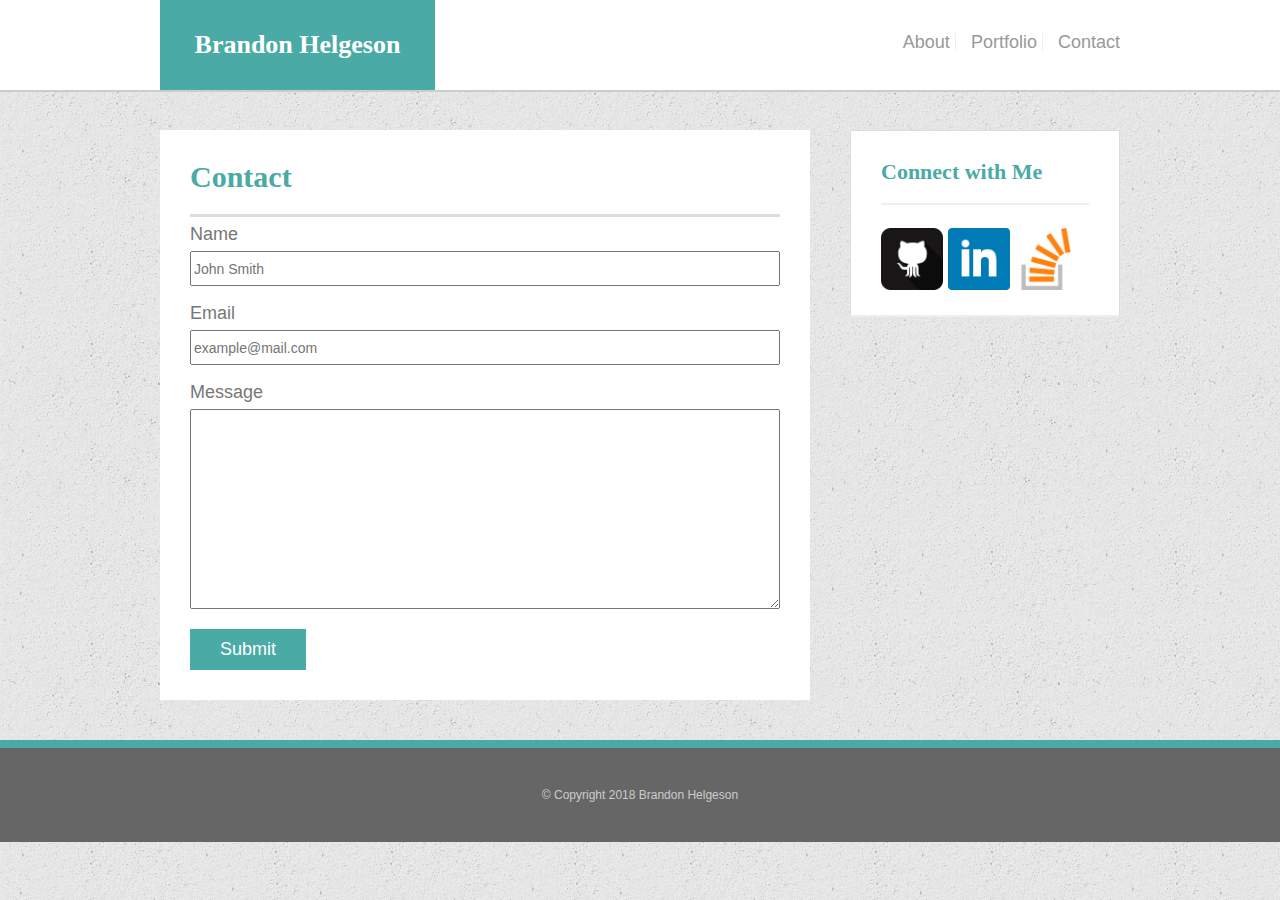
==== contact.html @ fdd1bf60 "pushing template files" ====
<!DOCTYPE html>
<html>

<head>
    <title>About Me</title>
    <link rel="stylesheet" type="text/css" href="assets/css/reset.css">
    <link rel="stylesheet" type="text/css" href="assets/css/style.css">
</head>

<body>
    <header id="masthead">
        <div class="container">
            <a href="index.html" id="logo">Brandon Helgeson</a>
            <nav>
                <a href="index.html">About</a>
                <a href="portfolio.html">Portfolio</a>
                <a href="contact.html">Contact</a>
            </nav>
        </div>
    </header>

<div id="main-container" class="container">

    <section class="main-section">
        <h1>Contact</h1>

        <form id="contact-form">
            <ul>
                <li>
                    <label for="name">Name</label>
                    <input type="text" 
                           name="name" 
                           id="name"
                           placeholder="John Smith" 
                           required="required">
                </li>
                <li>
                    <label for="email">Email</label>
                    <input type="text" 
                            name="email" 
                            id="email"
                            placeholder="example@mail.com" 
                            required="required">
                </li>
                <li>
                    <label for="message">Message</label>
                    <textarea id="message" 
                            name="message" 
                            required="required"></textarea>
                </li>
            </ul>
            
            <input type="submit" name="submit">
        </form>

    </section>

    <section class="sidebar">
        <div id="connect">
            <h2>Connect with Me</h2>
            <a href="https://github.com/B-Helgeson" target="_blank">
                <img src="assets/images/git.png" class="social" alt="Github"></a>
            <a href="https://www.linkedin.com/in/brandonhelgeson/" target="_blank">
                <img src="assets/images/link.png" class="social" alt="LinkedIn"></a>
            <a href="https://stackexchange.com/users/12876070/brandon-helgeson" target="_blank">
                <img src="assets/images/stack.png" class="social" alt="Stack Overflow"></a>
        </div>
    </section>

</div>

<footer>
    <div class="container">
        &copy; Copyright 2018 Brandon Helgeson
    </div>
</footer>

</body>

</html>
---- assets/css/style.css ----
/*global style*/

* {
  box-sizing: border-box;
}

body {
  background: url('../images/noisy.png');
  font-size: 18px;
  line-height: 34px;
  font-family: 'Arial', 'Helvetica Neue', Helvetica, sans-serif;
  color: #777;
}

.container {
    width: 100%;
    max-width: 960px;
    margin: 0 auto;
    clear: both;
}

h1,h2,h3,p{
    margin-bottom: 0;
}

p:last-child {
    margin-bottom: 0px;
}

h1,h2,h3 {
    font-family: 'Georgia', Times, Times New Roman, serif;
    font-weight: 700;
    color: #4aaaa5;
}

h1 {
    font-size: 30px;
    line-height: 49 px;
    border-bottom: 3px solid #ddd;
    padding-bottom: 20px; 
}

h2,h3{
    font-size: 22px;
}

/*header style*/
/*Need to correct last name overflow*/

#masthead {
    background: #fff;
    margin: 0 0 30px;
    z-index: 99;
    color: #fff;
    overflow: auto;
    border-bottom: 2px solid #ccc;
    position: fixed;   
    width: 100%;
}

#logo {
    width: 275px;
    height: 90px;
    background: #4aaaa5;
    float: left;
    font-family: 'Georgia', Times, Times New Roman, serif;
    text-align: center;
    line-height: 90px;
    color: #fff;
    font-weight: 700;
    font-size: 26px;
    text-decoration: none;
}

nav {
    float: right;
    margin-top: 25px;
}

nav a {
    color: #999;
    text-decoration: none;
    margin-left 15px;
    display: inline-block;
    border-left: 1px solid #efefef;
    padding-left: 15px;
    line-height: 18px;
}

nav a:first-child {
    border-left: 0 none;
}

/*Main Section*/
#main-container {
    padding-top: 130px;
}

.main-section {
    background: #fff;
    padding: 30px;
    margin: 0 0 40px 0;
    width: 100%;
    max-width: 650px;
    float: left;
    border: 1ps solid #ddd;
}

.auth-image {
    width: 200px;
    height: auto;
    margin-top: 10px;
    float: left;
    margin-right: 25px;
}

/*sidebar Connect With Me box*/
.sidebar {
    background: #fff;
    padding: 30px;
    width: 100%;
    max-width: 270px;
    float: right;
    border: 1px solid #ddd;
    margin-bottom: 20px;
}

h3, .sidebar, h2 {
    border-bottom: 2px solid #eee;
    padding-bottom: 20px;
    margin-bottom: 15px;
    line-height: 22px;
}

.social {
    width: 62px;
    height: 62px;
    margin-top: 8px;
    margin-right: 5px;
}

.social:last-child {
    margin-right: 0;
}

/*footer*/

footer {
    background: #666;
    color: #fff;
    padding: 30px 0;
    clear: both;
    border-top: 8px solid #4aaaa5;
    color: #ccc;
    font-size: 12px;
    text-align: center;
}

/*Portfolio Page*/

.work {
    width: 274px;
    overflow: auto;
    position: relative;
    float: left;
    margin: 20px 0 25px;
}

.work:nth-child(even) {
    margin-right: 40px;
}

.work img {
    width: 100%;
    border: 0 none;
    opacity: .8;
}

.work h3 {
    border-bottom: 0;
    background: #4aaaa5;
    color: #fff;
    text-align: center;
    position: absolute;
    bottom: 20px;
    padding 15px;
    width: 100%;
    line-height: 30px;
    margin-bottom: 0;
    font-weight: 300;
}

/* Contact Page Style */
 #contact-form ul {
     margin-bottom: 20px;
 }

 #contact-form li {
     margin-bottom: 10px;
 }

 label, input[type=text], input[type=email], textarea {
     display:block;
     width: 100%;
 }

 input[type=text], input[type=email], textarea {
    height: 35px;
    border: 1ps solid #ddd;
    padding 0 10px;
    font-size: 14px;
 }

 textarea {
     height: 200px
 }

 input[type=submit] {
     background: #4aaaa5;
     border: 0 none;
     color: #fff;
     font-size: 18px;
     padding: 10px 30px;
     cursor: pointer;
 }
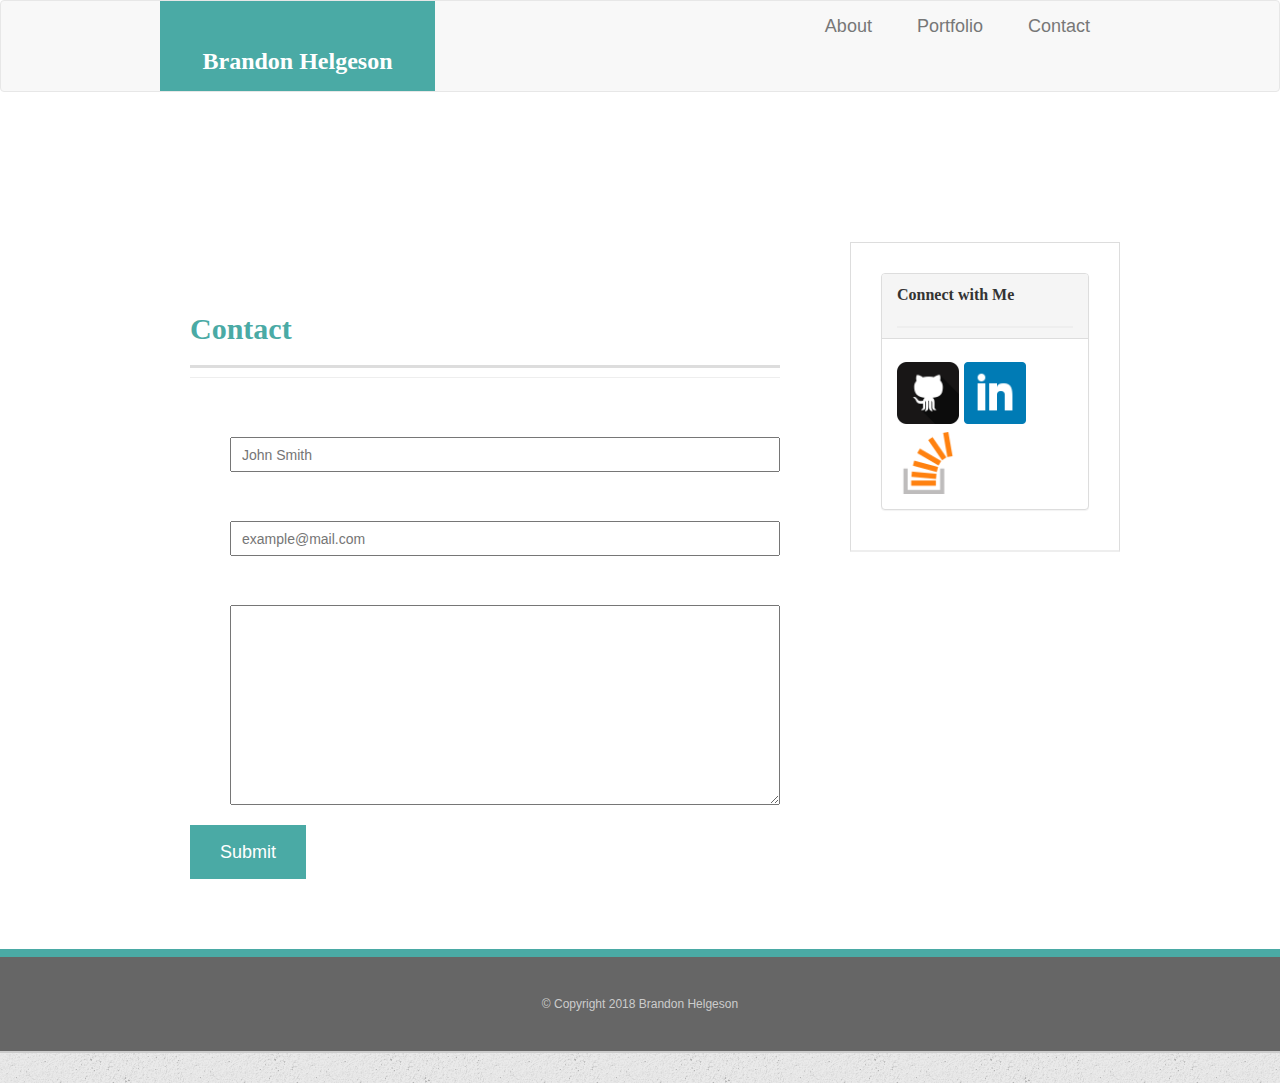
==== commit 1b3df3ca: "updated bootstrap portfolio" ====
--- a/contact.html
+++ b/contact.html
@@ -1,73 +1,88 @@
 <!DOCTYPE html>
 <html>
-
 <head>
     <title>About Me</title>
-    <link rel="stylesheet" type="text/css" href="assets/css/reset.css">
+    <link rel="stylesheet" type="text/css" href="assets/css/bootstrap.css">
+    <!-- Adding Bootstrap CSS Before Custom CSS, Using bootstrap source code for visibility -->
     <link rel="stylesheet" type="text/css" href="assets/css/style.css">
 </head>
 
-<body>
-    <header id="masthead">
-        <div class="container">
-            <a href="index.html" id="logo">Brandon Helgeson</a>
-            <nav>
-                <a href="index.html">About</a>
-                <a href="portfolio.html">Portfolio</a>
-                <a href="contact.html">Contact</a>
-            </nav>
+<!-- Bootstrap Navbar -->
+<header id="masthead">
+    <nav class="navbar navbar-default">
+        <div class="container-fluid container">
+            <!-- Brand and toggle get grouped for better mobile display -->
+            <div class="navbar-header">
+                <a class="navbar-brand" href="index.html" id="logo">Brandon Helgeson</a>
+            </div>
+
+            <!-- Collect the nav links, forms, and other content for toggling -->
+            <div class="collapse navbar-collapse" id="bs-example-navbar-collapse-1">
+                <ul class="nav navbar-nav navbar-right">
+                    <li>
+                        <a href="index.html">About</a>
+                    </li>
+                    <li>
+                        <a href="portfolio.html">Portfolio</a>
+                    </li>
+                    <li>
+                        <a href="contact.html">Contact</a>
+                    </li>
+                </ul>
+            </div>
+            <!-- /.navbar-collapse -->
         </div>
-    </header>
+        <!-- /.container-fluid -->
+    </nav>
 
 <div id="main-container" class="container">
-
-    <section class="main-section">
-        <h1>Contact</h1>
+<div class="row">
+    <section class="main-section col-sm-8">
+        <div class="page-header">
+            <h1>Contact</h1>
+        </div>
 
         <form id="contact-form">
             <ul>
                 <li>
                     <label for="name">Name</label>
-                    <input type="text" 
-                           name="name" 
-                           id="name"
-                           placeholder="John Smith" 
-                           required="required">
+                    <input type="text" name="name" id="name" placeholder="John Smith" required="required">
                 </li>
                 <li>
                     <label for="email">Email</label>
-                    <input type="text" 
-                            name="email" 
-                            id="email"
-                            placeholder="example@mail.com" 
-                            required="required">
+                    <input type="text" name="email" id="email" placeholder="example@mail.com" required="required">
                 </li>
                 <li>
                     <label for="message">Message</label>
-                    <textarea id="message" 
-                            name="message" 
-                            required="required"></textarea>
+                    <textarea id="message" name="message" required="required"></textarea>
                 </li>
             </ul>
-            
+
             <input type="submit" name="submit">
         </form>
-
     </section>
 
-    <section class="sidebar">
-        <div id="connect">
-            <h2>Connect with Me</h2>
-            <a href="https://github.com/B-Helgeson" target="_blank">
-                <img src="assets/images/git.png" class="social" alt="Github"></a>
-            <a href="https://www.linkedin.com/in/brandonhelgeson/" target="_blank">
-                <img src="assets/images/link.png" class="social" alt="LinkedIn"></a>
-            <a href="https://stackexchange.com/users/12876070/brandon-helgeson" target="_blank">
-                <img src="assets/images/stack.png" class="social" alt="Stack Overflow"></a>
-        </div>
-    </section>
-
+    <div class="sidebar col-sm-4">
+            <div id="connect">
+                <div class="panel panel-default">
+                    <div class="panel-heading">
+                        <h2 class="panel-title">Connect with Me</h2>
+                    </div>
+                    <div class="panel-body">
+                            <a href="https://github.com/B-Helgeson" target="_blank">
+                                <img src="assets/images/git.png" class="social" alt="Github"></a>
+                            <a href="https://www.linkedin.com/in/brandonhelgeson/" target="_blank">
+                                <img src="assets/images/link.png" class="social" alt="LinkedIn"></a>
+                            <a href="https://stackexchange.com/users/12876070/brandon-helgeson" target="_blank">
+                                <img src="assets/images/stack.png" class="social" alt="Stack Overflow"></a>
+                    </div>
+                </div>
+            </div>
+        </div> 
 </div>
+<!--closing row-->
+</div>
+<!--closing container-->
 
 <footer>
     <div class="container">
--- a/assets/css/style.css
+++ b/assets/css/style.css
@@ -54,8 +54,8 @@
     color: #fff;
     overflow: auto;
     border-bottom: 2px solid #ccc;
-    position: fixed;   
-    width: 100%;
+    /* position: fixed;    */
+    /* width: 100%; */
 }
 
 #logo {
@@ -68,19 +68,19 @@
     line-height: 90px;
     color: #fff;
     font-weight: 700;
-    font-size: 26px;
+    font-size: 24px;
     text-decoration: none;
 }
 
 nav {
-    float: right;
-    margin-top: 25px;
+    /* float: right; */
+    /* margin-top: 25px; */
 }
 
 nav a {
     color: #999;
     text-decoration: none;
-    margin-left 15px;
+    margin-left: 15px;
     display: inline-block;
     border-left: 1px solid #efefef;
     padding-left: 15px;
@@ -183,7 +183,7 @@
     text-align: center;
     position: absolute;
     bottom: 20px;
-    padding 15px;
+    padding: 15px;
     width: 100%;
     line-height: 30px;
     margin-bottom: 0;
@@ -207,7 +207,7 @@
  input[type=text], input[type=email], textarea {
     height: 35px;
     border: 1ps solid #ddd;
-    padding 0 10px;
+    padding: 0 10px;
     font-size: 14px;
  }
 
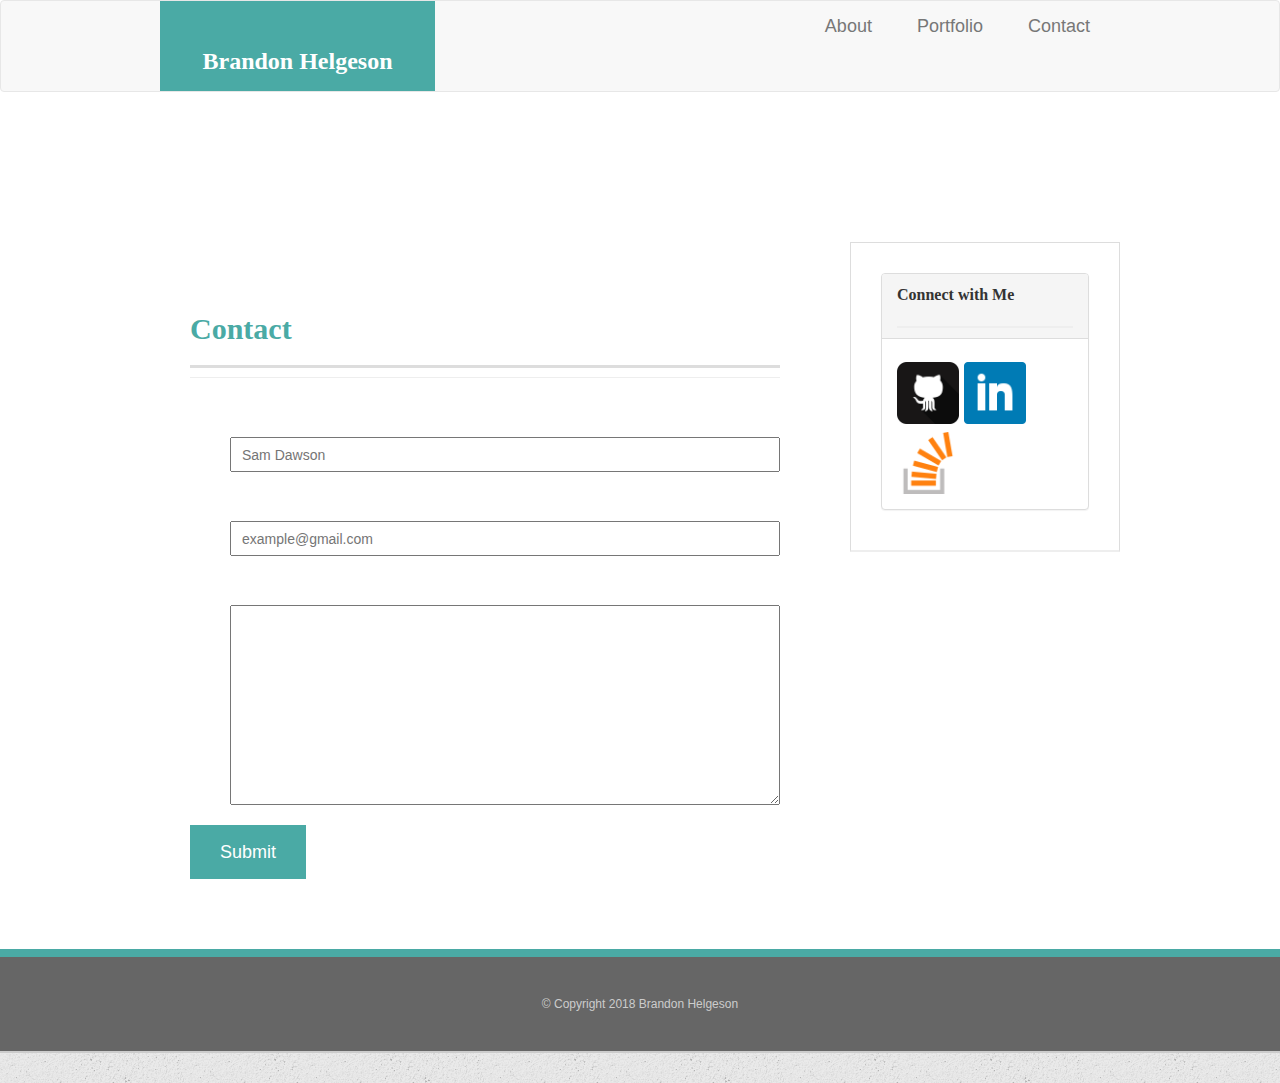
==== commit 6fa87a64: "updates" ====
--- a/contact.html
+++ b/contact.html
@@ -37,7 +37,7 @@
 
 <div id="main-container" class="container">
 <div class="row">
-    <section class="main-section col-sm-8">
+    <section class="main-section col-sm-12 col-lg-8">
         <div class="page-header">
             <h1>Contact</h1>
         </div>
@@ -46,11 +46,11 @@
             <ul>
                 <li>
                     <label for="name">Name</label>
-                    <input type="text" name="name" id="name" placeholder="John Smith" required="required">
+                    <input type="text" name="name" id="name" placeholder="Sam Dawson" required="required">
                 </li>
                 <li>
                     <label for="email">Email</label>
-                    <input type="text" name="email" id="email" placeholder="example@mail.com" required="required">
+                    <input type="text" name="email" id="email" placeholder="example@gmail.com" required="required">
                 </li>
                 <li>
                     <label for="message">Message</label>
@@ -62,7 +62,7 @@
         </form>
     </section>
 
-    <div class="sidebar col-sm-4">
+    <div class="sidebar col-sm-12 col-lg-4">
             <div id="connect">
                 <div class="panel panel-default">
                     <div class="panel-heading">
